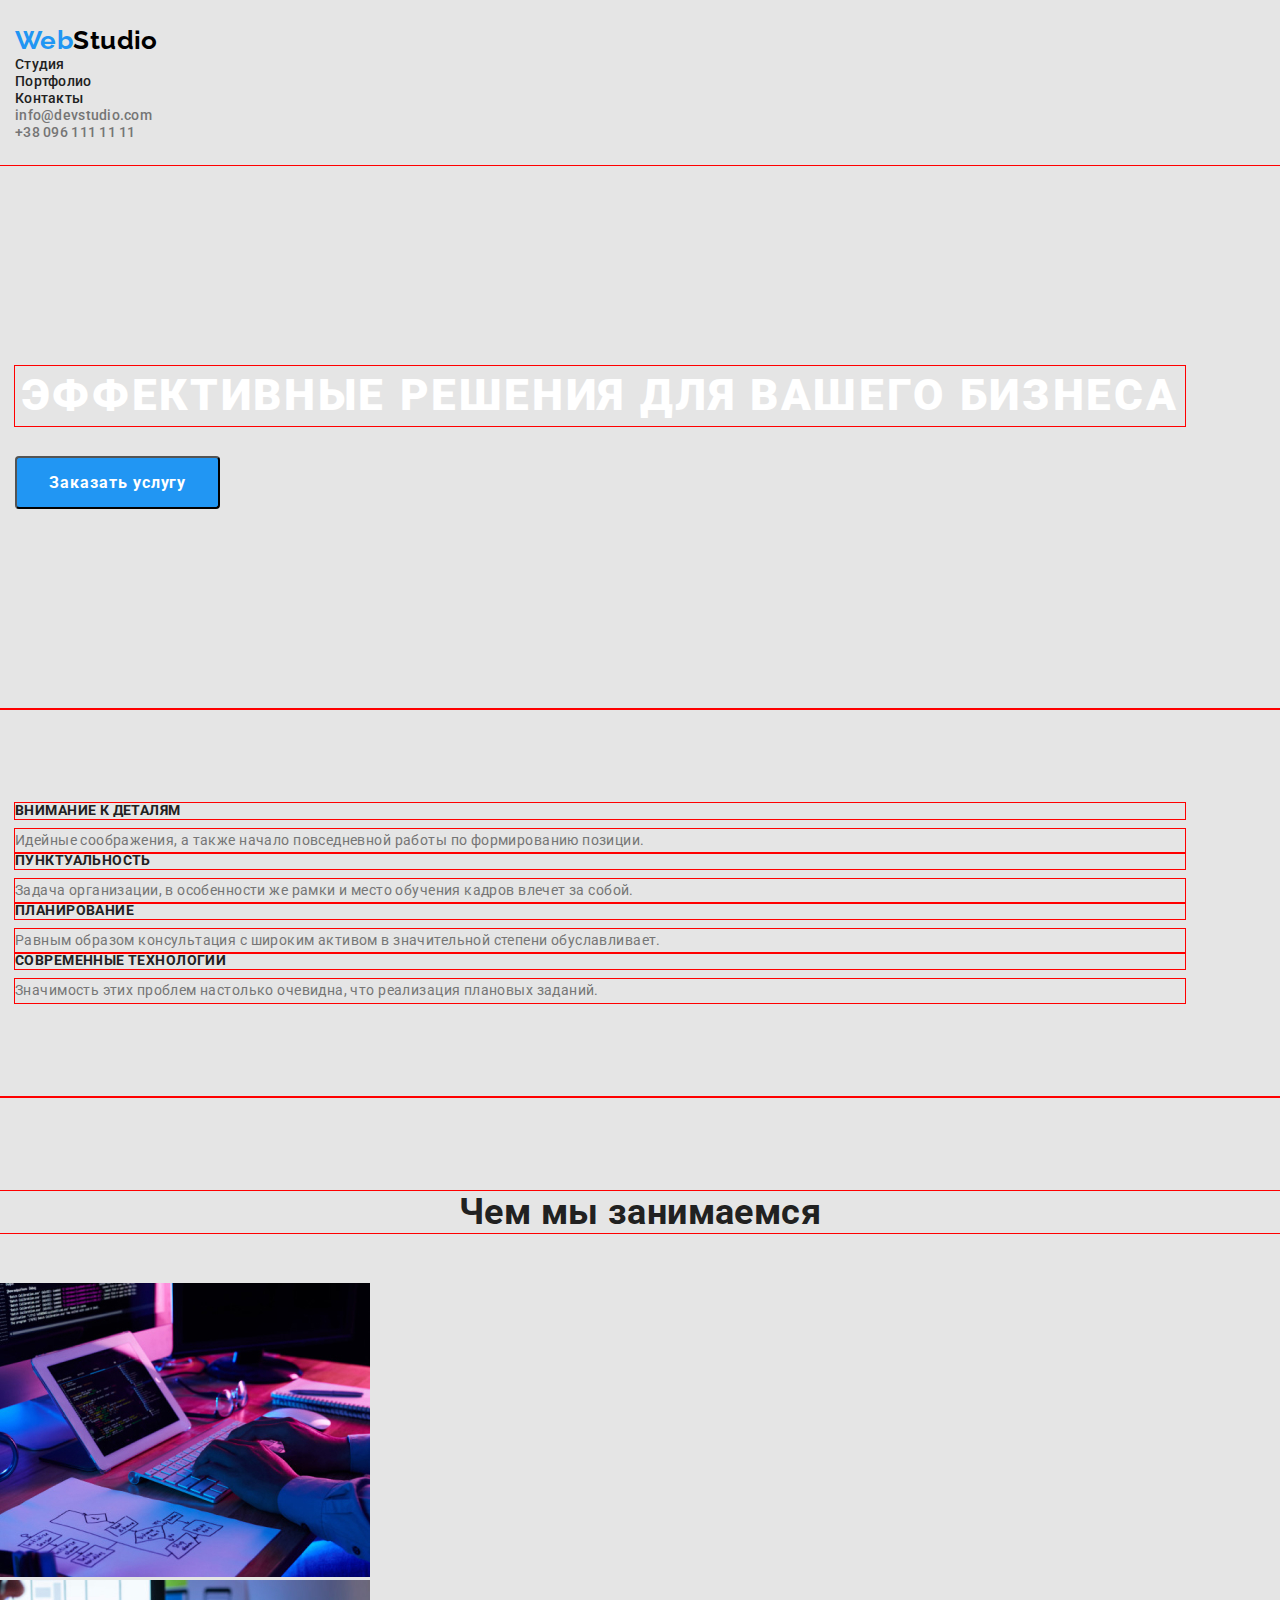
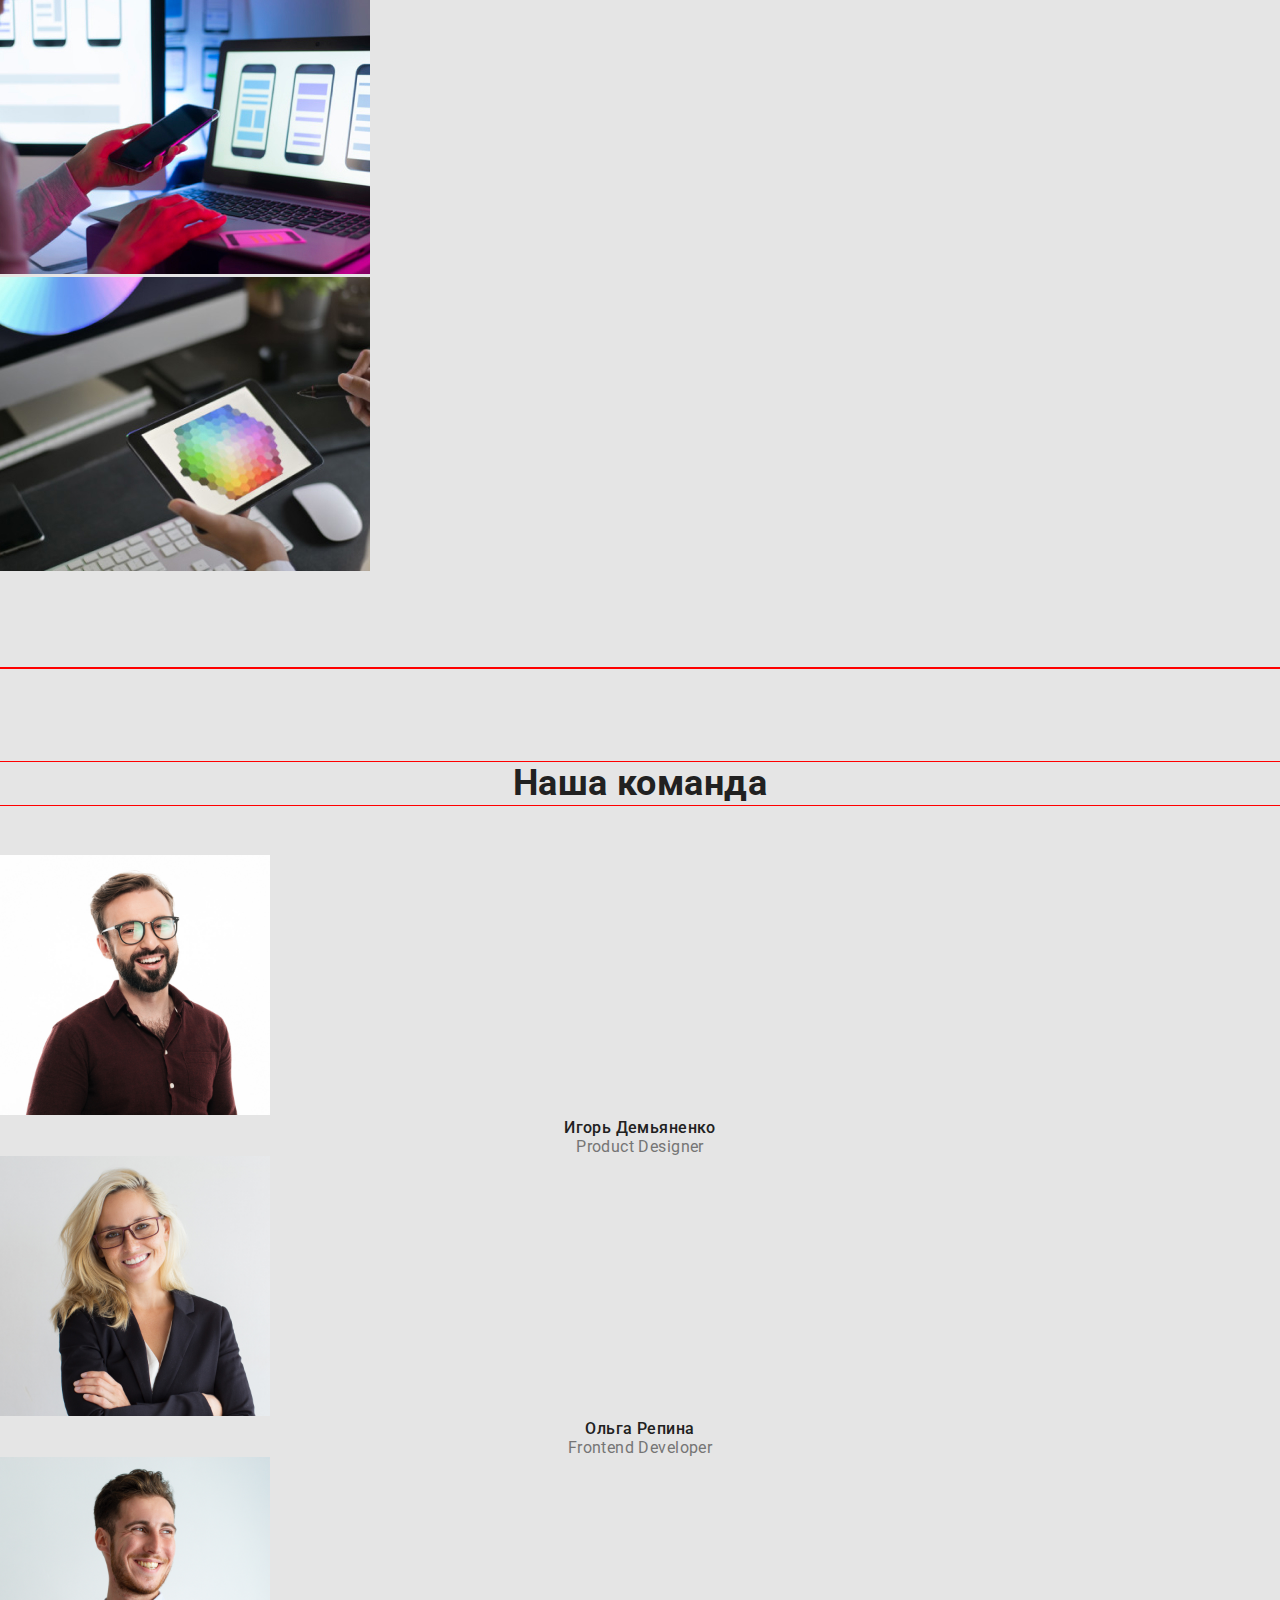
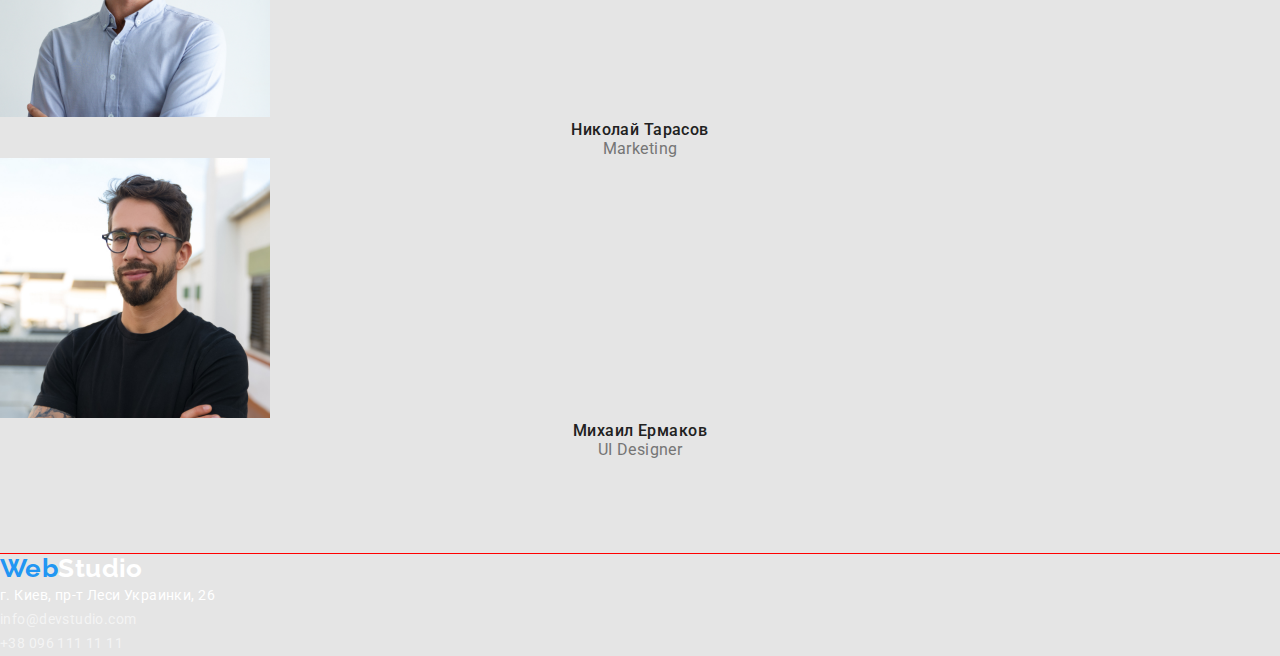
==== index.html @ 2caa2751 "first commit" ====
<!DOCTYPE html>
<html lang="ru">
  <head>
    <meta charset="UTF-8" />
    <meta http-equiv="X-UA-Compatible" content="IE=edge" />
    <meta name="viewport" content="width=device-width, initial-scale=1.0" />
    <title>WebStudio</title>
    <link rel="preconnect" href="https://fonts.googleapis.com" />
    <link rel="preconnect" href="https://fonts.gstatic.com" crossorigin />
    <link
      href="https://fonts.googleapis.com/css2?family=Raleway:wght@700&family=Roboto:wght@400;500;700;900&display=swap"
      rel="stylesheet"
    />
    <link
      rel="stylesheet"
      href="https://cdnjs.cloudflare.com/ajax/libs/modern-normalize/1.1.0/modern-normalize.min.css"
    />
    <link rel="stylesheet" href="./styles/styles.css" />
  </head>
  <body>
    <header class="header">
      <div class="container">
        <nav>
          <a href="./index.html" class="logo"> <span class="logo-blue">Web</span>Studio</a>
          <ul class="site-nav">
            <li><a href="./index.html" class="link">Студия</a></li>
            <li><a href="./portfolio.html" class="link">Портфолио</a></li>
            <li><a href="" class="link">Контакты</a></li>
          </ul>
        </nav>
        <ul class="addresses">
          <li>
            <a href="mailto:info@devstudio.com" class="link">info@devstudio.com </a>
          </li>
          <li><a href="tel:+380961111111" class="link">+38 096 111 11 11</a></li>
        </ul>
      </div>
    </header>
    <main>
      <section class="hero">
        <div class="container">
          <h1 class="hero-title">Эффективные решения для вашего бизнеса</h1>
          <button class="button primary">Заказать услугу</button>
        </div>
      </section>
      <section class="section">
        <div class="container">
          <ul class="benefits">
            <li>
              <h3 class="title">Внимание к деталям</h3>
              <p class="description">
                Идейные соображения, а также начало повседневной работы по формированию позиции.
              </p>
            </li>
            <li>
              <h3 class="title">Пунктуальность</h3>
              <p class="description">
                Задача организации, в особенности же рамки и место обучения кадров влечет за собой.
              </p>
            </li>
            <li>
              <h3 class="title">Планирование</h3>
              <p class="description">
                Равным образом консультация с широким активом в значительной степени обуславливает.
              </p>
            </li>
            <li>
              <h3 class="title">Современные технологии</h3>
              <p class="description">
                Значимость этих проблем настолько очевидна, что реализация плановых заданий.
              </p>
            </li>
          </ul>
        </div>
      </section>

      <section class="section">
        <h2 class="section-title">Чем мы занимаемся</h2>
        <ul>
          <li><img src="./img/web.jpg" alt="Web development" width="370" /></li>
          <li>
            <img src="./img/mobile.jpg" alt="Mobile development" width="370" />
          </li>
          <li><img src="./img/design.jpg" alt="Web design" width="370" /></li>
        </ul>
      </section>
      <section class="section">
        <h2 class="section-title">Наша команда</h2>
        <ul class="team">
          <li class="team-item">
            <img src="./img/demianenko.jpg" alt="Product Designer" width="270" />
            <h3 class="title">Игорь Демьяненко</h3>
            <p class="profession">Product Designer</p>
          </li>
          <li class="team-item">
            <img src="./img/riepina.jpg" alt="Frontend Developer" width="270" />
            <h3 class="title">Ольга Репина</h3>
            <p class="profession">Frontend Developer</p>
          </li>
          <li class="team-item">
            <img src="./img/tarasov.jpg" alt="Marketing" width="270" />
            <h3 class="title">Николай Тарасов</h3>
            <p class="profession">Marketing</p>
          </li>
          <li class="team-item">
            <img src="./img/ermakov.jpg" alt="UI Designer" width="270" />
            <h3 class="title">Михаил Ермаков</h3>
            <p class="profession">UI Designer</p>
          </li>
        </ul>
      </section>
    </main>
    <footer>
      <a href="./index.html" class="logo">
        <span class="logo-blue">Web</span><span class="footer-logo">Studio</span></a
      >
      <address class="footer-address">г. Киев, пр-т Леси Украинки, 26</address>
      <ul class="contacts">
        <li>
          <a href="mailto:info@devstudio.com" class="link">info@devstudio.com</a>
        </li>
        <li><a href="tel:+380961111111" class="link">+38 096 111 11 11</a></li>
      </ul>
    </footer>
  </body>
</html>
---- styles/styles.css ----
/* цвет соновного текста #757575 */

/* вторичный цвет текста #212121 */

/* акцент #2196F3 */

/* цвет фона #F5F4FA */

:root {
  --primary-text-color: #757575;
  --title-text-color: #212121;
  --accent-color: #2196f3;
  --white: #ffffff;
}

body {
  background-color: #e5e5e5;
  color: var(--primary-text-color);

  font-family: 'Roboto', sans-serif;
  letter-spacing: 0.03em;
  font-size: 14px;
}
body a {
  text-decoration: none;
}
ul {
  padding-left: 0;
  margin-top: 0;
  margin-bottom: 0;
}

h1,
h2,
h3,
p {
  margin: 0;
}

.container {
  width: 1200px;
  padding-left: 15px;
  padding-right: 15px;
}

.header {
  padding-top: 25px;
  padding-bottom: 25px;
}
/* logo */
.logo {
  color: #000000;

  font-family: 'Raleway', sans-serif;
  font-weight: 700;
  font-size: 26px;
  line-height: 1.19;
}
.logo .logo-blue {
  color: #2196f3;
}

ul {
  list-style: none;
}

/* site-nav */
.site-nav .link {
  color: var(--title-text-color);

  font-weight: 500;
  line-height: 1.14;
  letter-spacing: 0.02em;
}
.site-nav .link:hover,
.site-nav .link:focus {
  color: #2196f3;
}

/* addresses */
.addresses .link {
  color: var(--primary-text-color);

  font-weight: 500;
  line-height: 1.14;
  letter-spacing: 0.02em;
}
.addresses .link:hover,
.addresses .link:focus {
  color: #2196f3;
}

/* Sections */

.hero {
  padding-top: 200px;
  padding-bottom: 200px;
  outline: 1px solid red;
}

.hero-title {
  color: var(--white);

  font-weight: 900;
  font-size: 44px;
  line-height: 1.36;
  text-align: center;
  letter-spacing: 0.06em;
  text-transform: uppercase;

  margin-bottom: 30px;
  outline: 1px solid red;
}

.section {
  padding: 94px 0;
  outline: 1px solid red;
}

.section-title {
  color: var(--title-text-color);

  font-weight: 700;
  font-size: 36px;
  line-height: 1.17;
  text-align: center;

  outline: 1px solid red;
  margin-bottom: 50px;
}
/* .benefits {
  outline: 1px solid red;
} */

.benefits .title {
  color: var(--title-text-color);

  font-weight: 700;
  font-size: 14px;
  line-height: 1.14;
  letter-spacing: 0.03em;
  text-transform: uppercase;

  outline: 1px solid red;
  margin-bottom: 10px;
}

.benefits .description {
  font-weight: 400;
  font-size: 14px;
  line-height: 1.71;

  outline: 1px solid red;
}

/* Team */
.team .title {
  color: var(--title-text-color);

  font-weight: 500;
  font-size: 16px;
  line-height: 1.19;
  text-align: center;
}

.team-item .profession {
  font-weight: 400;
  font-size: 16px;
  line-height: 1.19;
  text-align: center;
}

/* button */
.hero .button {
  font-weight: 700;
  font-size: 16px;
  line-height: 1.87;
  letter-spacing: 0.06em;
}

.button.primary {
  color: var(--white);
  background-color: var(--accent-color);

  padding: 10px 32px;
  border-radius: 4px;
  min-width: 200px;
}

.button.primary:hover {
  color: var(--accent-color);
  background-color: var(--white);
  cursor: pointer;
}

.button.secondary {
  color: var(--accent-color);
  background-color: var(--white);
}

/* footer */
.footer-logo {
  color: var(--white);
}
.footer-address {
  font-style: normal;
  color: var(--white);
}
.contacts .link {
  color: rgba(255, 255, 255, 0.6);
}

.footer-address,
.contacts {
  font-weight: 400;
  font-size: 14px;
  line-height: 1.71;
}

/* portfolio page */
.filters {
  text-align: center;
}
.filters .button {
  font-family: inherit;
  color: var(--title-text-color);
  background-color: #f5f4fa;

  cursor: pointer;
  font-weight: 500;
  font-size: 16px;
  line-height: 1.62;
}
.filters .button:hover,
.filters .button:focus {
  color: var(--white);
  background-color: var(--accent-color);
}
.works-list a {
  text-decoration: none;
}
.works-list .title {
  color: var(--title-text-color);

  font-weight: 700;
  font-size: 18px;
  line-height: 2;
  letter-spacing: 0.06em;
}
.works-list .description {
  color: var(--primary-text-color);

  font-size: 16px;
  line-height: 1.87;
}
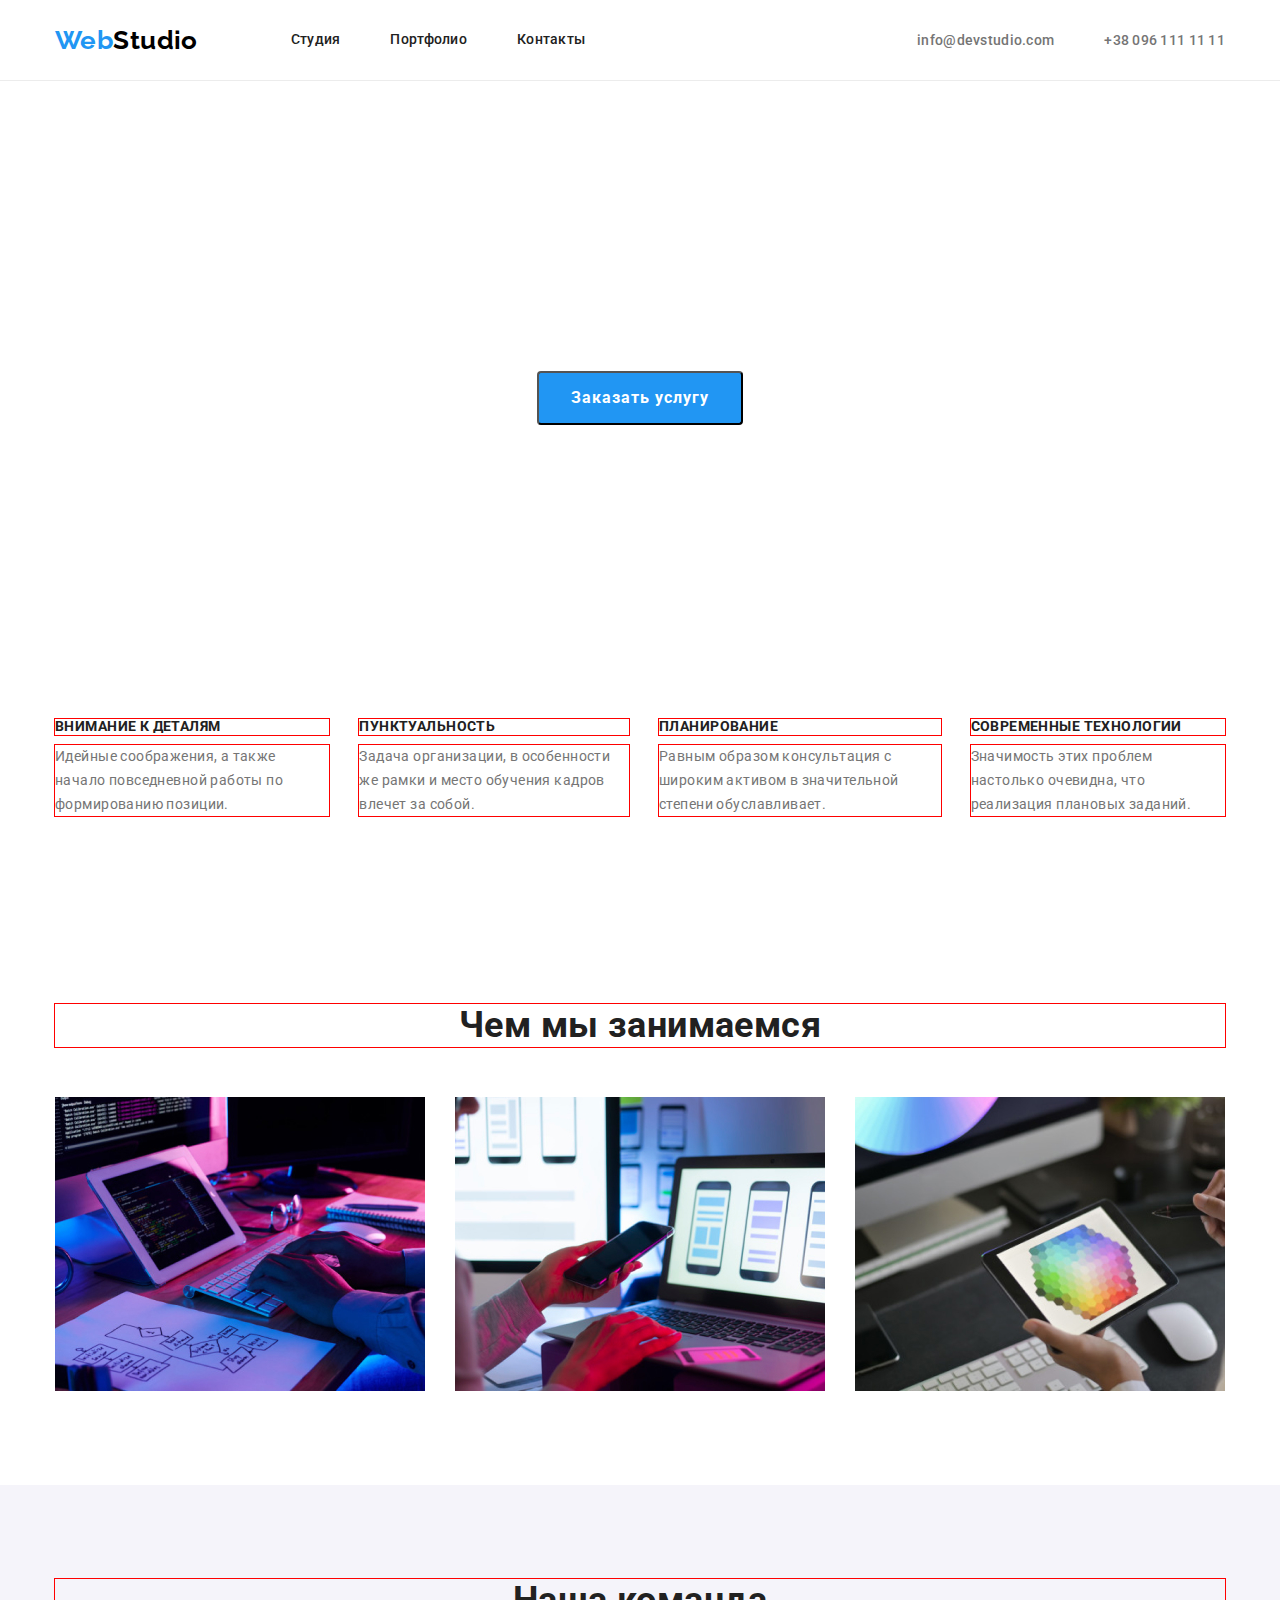
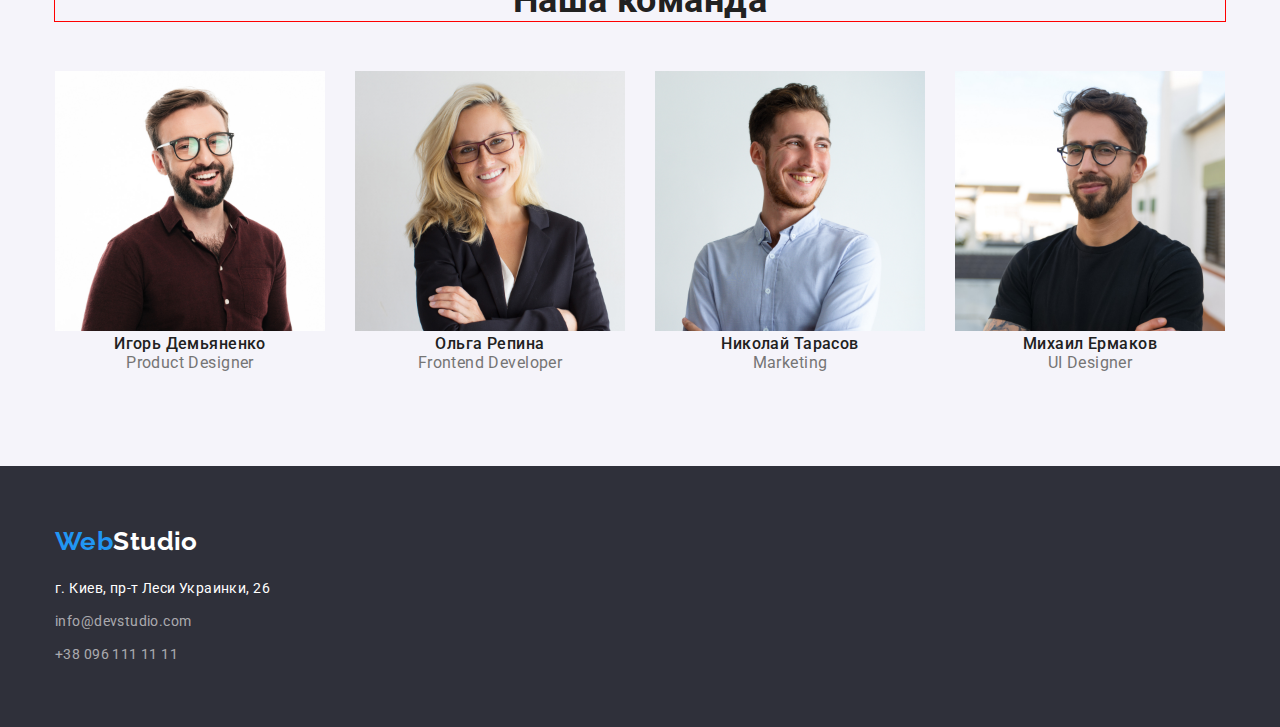
==== commit 486eab1a: "добавляет стили для позиционирования элементов" ====
--- a/index.html
+++ b/index.html
@@ -19,20 +19,20 @@
   </head>
   <body>
     <header class="header">
-      <div class="container">
-        <nav>
+      <div class="container main-nav">
+        <nav class="nav">
           <a href="./index.html" class="logo"> <span class="logo-blue">Web</span>Studio</a>
           <ul class="site-nav">
-            <li><a href="./index.html" class="link">Студия</a></li>
-            <li><a href="./portfolio.html" class="link">Портфолио</a></li>
-            <li><a href="" class="link">Контакты</a></li>
+            <li class="item"><a href="./index.html" class="link">Студия</a></li>
+            <li class="item"><a href="./portfolio.html" class="link">Портфолио</a></li>
+            <li class="item"><a href="" class="link">Контакты</a></li>
           </ul>
         </nav>
         <ul class="addresses">
-          <li>
+          <li class="item">
             <a href="mailto:info@devstudio.com" class="link">info@devstudio.com </a>
           </li>
-          <li><a href="tel:+380961111111" class="link">+38 096 111 11 11</a></li>
+          <li class="item"><a href="tel:+380961111111" class="link">+38 096 111 11 11</a></li>
         </ul>
       </div>
     </header>
@@ -46,25 +46,25 @@
       <section class="section">
         <div class="container">
           <ul class="benefits">
-            <li>
+            <li class="item">
               <h3 class="title">Внимание к деталям</h3>
               <p class="description">
                 Идейные соображения, а также начало повседневной работы по формированию позиции.
               </p>
             </li>
-            <li>
+            <li class="item">
               <h3 class="title">Пунктуальность</h3>
               <p class="description">
                 Задача организации, в особенности же рамки и место обучения кадров влечет за собой.
               </p>
             </li>
-            <li>
+            <li class="item">
               <h3 class="title">Планирование</h3>
               <p class="description">
                 Равным образом консультация с широким активом в значительной степени обуславливает.
               </p>
             </li>
-            <li>
+            <li class="item">
               <h3 class="title">Современные технологии</h3>
               <p class="description">
                 Значимость этих проблем настолько очевидна, что реализация плановых заданий.
@@ -75,52 +75,59 @@
       </section>
 
       <section class="section">
-        <h2 class="section-title">Чем мы занимаемся</h2>
-        <ul>
-          <li><img src="./img/web.jpg" alt="Web development" width="370" /></li>
-          <li>
-            <img src="./img/mobile.jpg" alt="Mobile development" width="370" />
-          </li>
-          <li><img src="./img/design.jpg" alt="Web design" width="370" /></li>
-        </ul>
+        <div class="container">
+          <h2 class="section-title">Чем мы занимаемся</h2>
+          <ul class="works">
+            <li class="item"><img src="./img/web.jpg" alt="Web development" width="370" /></li>
+            <li class="item">
+              <img src="./img/mobile.jpg" alt="Mobile development" width="370" />
+            </li>
+            <li class="item"><img src="./img/design.jpg" alt="Web design" width="370" /></li>
+          </ul>
+        </div>
       </section>
-      <section class="section">
-        <h2 class="section-title">Наша команда</h2>
-        <ul class="team">
-          <li class="team-item">
-            <img src="./img/demianenko.jpg" alt="Product Designer" width="270" />
-            <h3 class="title">Игорь Демьяненко</h3>
-            <p class="profession">Product Designer</p>
-          </li>
-          <li class="team-item">
-            <img src="./img/riepina.jpg" alt="Frontend Developer" width="270" />
-            <h3 class="title">Ольга Репина</h3>
-            <p class="profession">Frontend Developer</p>
-          </li>
-          <li class="team-item">
-            <img src="./img/tarasov.jpg" alt="Marketing" width="270" />
-            <h3 class="title">Николай Тарасов</h3>
-            <p class="profession">Marketing</p>
-          </li>
-          <li class="team-item">
-            <img src="./img/ermakov.jpg" alt="UI Designer" width="270" />
-            <h3 class="title">Михаил Ермаков</h3>
-            <p class="profession">UI Designer</p>
-          </li>
-        </ul>
+      <section class="section team-bg">
+        <div class="container">
+          <h2 class="section-title">Наша команда</h2>
+          <ul class="team">
+            <li class="team-item">
+              <img src="./img/demianenko.jpg" alt="Product Designer" width="270" />
+              <h3 class="title">Игорь Демьяненко</h3>
+              <p class="profession">Product Designer</p>
+            </li>
+            <li class="team-item">
+              <img src="./img/riepina.jpg" alt="Frontend Developer" width="270" />
+              <h3 class="title">Ольга Репина</h3>
+              <p class="profession">Frontend Developer</p>
+            </li>
+            <li class="team-item">
+              <img src="./img/tarasov.jpg" alt="Marketing" width="270" />
+              <h3 class="title">Николай Тарасов</h3>
+              <p class="profession">Marketing</p>
+            </li>
+            <li class="team-item">
+              <img src="./img/ermakov.jpg" alt="UI Designer" width="270" />
+              <h3 class="title">Михаил Ермаков</h3>
+              <p class="profession">UI Designer</p>
+            </li>
+          </ul>
+        </div>
       </section>
     </main>
-    <footer>
-      <a href="./index.html" class="logo">
-        <span class="logo-blue">Web</span><span class="footer-logo">Studio</span></a
-      >
-      <address class="footer-address">г. Киев, пр-т Леси Украинки, 26</address>
-      <ul class="contacts">
-        <li>
-          <a href="mailto:info@devstudio.com" class="link">info@devstudio.com</a>
-        </li>
-        <li><a href="tel:+380961111111" class="link">+38 096 111 11 11</a></li>
-      </ul>
+
+    <footer class="footer">
+      <div class="container">
+        <a href="./index.html" class="logo">
+          <span class="logo-blue">Web</span><span class="footer-logo">Studio</span></a
+        >
+        <address class="footer-address">г. Киев, пр-т Леси Украинки, 26</address>
+        <ul class="contacts">
+          <li class="item">
+            <a href="mailto:info@devstudio.com" class="link">info@devstudio.com</a>
+          </li>
+          <li class="item"><a href="tel:+380961111111" class="link">+38 096 111 11 11</a></li>
+        </ul>
+      </div>
     </footer>
   </body>
 </html>
--- a/styles/styles.css
+++ b/styles/styles.css
@@ -14,7 +14,7 @@
 }
 
 body {
-  background-color: #e5e5e5;
+  background-color: var(--white);
   color: var(--primary-text-color);
 
   font-family: 'Roboto', sans-serif;
@@ -39,14 +39,14 @@
 
 .container {
   width: 1200px;
+  margin-left: auto;
+  margin-right: auto;
   padding-left: 15px;
   padding-right: 15px;
-}
-
-.header {
-  padding-top: 25px;
-  padding-bottom: 25px;
-}
+
+  /* background-color: teal; */
+}
+
 /* logo */
 .logo {
   color: #000000;
@@ -57,17 +57,40 @@
   line-height: 1.19;
 }
 .logo .logo-blue {
-  color: #2196f3;
+  color: var(--accent-color);
 }
 
 ul {
   list-style: none;
 }
 
+/* main nav */
+.main-nav,
+.nav {
+  display: flex;
+  align-items: center;
+}
+
 /* site-nav */
+
+.site-nav {
+  display: flex;
+  margin-left: 93px;
+}
+
+.site-nav .item {
+  /* outline: 1px solid red; */
+}
+
+.site-nav > .item + .item {
+  margin-left: 50px;
+}
 .site-nav .link {
-  color: var(--title-text-color);
-
+  display: block;
+  padding-top: 32px;
+  padding-bottom: 32px;
+
+  color: var(--title-text-color);
   font-weight: 500;
   line-height: 1.14;
   letter-spacing: 0.02em;
@@ -78,6 +101,14 @@
 }
 
 /* addresses */
+
+.addresses {
+  display: flex;
+  margin-left: auto;
+}
+.addresses > .item + .item {
+  margin-left: 50px;
+}
 .addresses .link {
   color: var(--primary-text-color);
 
@@ -90,12 +121,18 @@
   color: #2196f3;
 }
 
+.header {
+  border-bottom: 1px solid #ececec;
+}
+
 /* Sections */
 
 .hero {
   padding-top: 200px;
   padding-bottom: 200px;
-  outline: 1px solid red;
+  /* outline: 1px solid red; */
+
+  text-align: center;
 }
 
 .hero-title {
@@ -109,12 +146,12 @@
   text-transform: uppercase;
 
   margin-bottom: 30px;
-  outline: 1px solid red;
+  /* outline: 1px solid red; */
 }
 
 .section {
   padding: 94px 0;
-  outline: 1px solid red;
+  /* outline: 1px solid red; */
 }
 
 .section-title {
@@ -128,9 +165,18 @@
   outline: 1px solid red;
   margin-bottom: 50px;
 }
+/* finished 22.07 */
 /* .benefits {
   outline: 1px solid red;
 } */
+
+.benefits {
+  display: flex;
+}
+
+.benefits .item + .item {
+  margin-left: 30px;
+}
 
 .benefits .title {
   color: var(--title-text-color);
@@ -153,7 +199,30 @@
   outline: 1px solid red;
 }
 
+/* Works */
+.works {
+  display: flex;
+}
+.works img {
+  display: block;
+}
+.works .item + .item {
+  margin-left: 30px;
+}
+
 /* Team */
+
+.team {
+  display: flex;
+}
+
+.team .team-item + .team-item {
+  margin-left: 30px;
+}
+
+.team-bg {
+  background-color: #f5f4fa;
+}
 .team .title {
   color: var(--title-text-color);
 
@@ -199,15 +268,30 @@
 }
 
 /* footer */
+.footer {
+  padding-top: 60px;
+  padding-bottom: 60px;
+
+  background-color: #2f303a;
+}
+footer .logo {
+  display: inline-block;
+  margin-bottom: 20px;
+}
 .footer-logo {
   color: var(--white);
 }
 .footer-address {
+  display: block;
   font-style: normal;
   color: var(--white);
+  margin-bottom: 9px;
 }
 .contacts .link {
   color: rgba(255, 255, 255, 0.6);
+}
+.contacts .item + .item {
+  margin-top: 9px;
 }
 
 .footer-address,
@@ -217,14 +301,25 @@
   line-height: 1.71;
 }
 
-/* portfolio page */
+/* Portfolio page */
+
 .filters {
-  text-align: center;
+  display: flex;
+  justify-content: center;
+
+  margin-bottom: 50px;
+}
+.filters .item + .item {
+  margin-left: 8px;
 }
 .filters .button {
+  padding: 6px 22px;
+
   font-family: inherit;
   color: var(--title-text-color);
   background-color: #f5f4fa;
+  border-color: transparent;
+  border-radius: 4px;
 
   cursor: pointer;
   font-weight: 500;
@@ -236,6 +331,30 @@
   color: var(--white);
   background-color: var(--accent-color);
 }
+
+.works-list {
+  display: flex;
+  flex-wrap: wrap;
+  justify-content: space-between;
+}
+
+.works-list > .item {
+  width: 370px;
+  margin-right: 30px;
+  margin-bottom: 30px;
+
+  border-bottom: 1px solid #eeeeee;
+}
+.works-list > .item:nth-last-child(-n + 3) {
+  margin-bottom: 0;
+}
+.works-list > .item:nth-child(3n) {
+  margin-right: 0;
+}
+.works-list > .item img {
+  display: block;
+}
+
 .works-list a {
   text-decoration: none;
 }
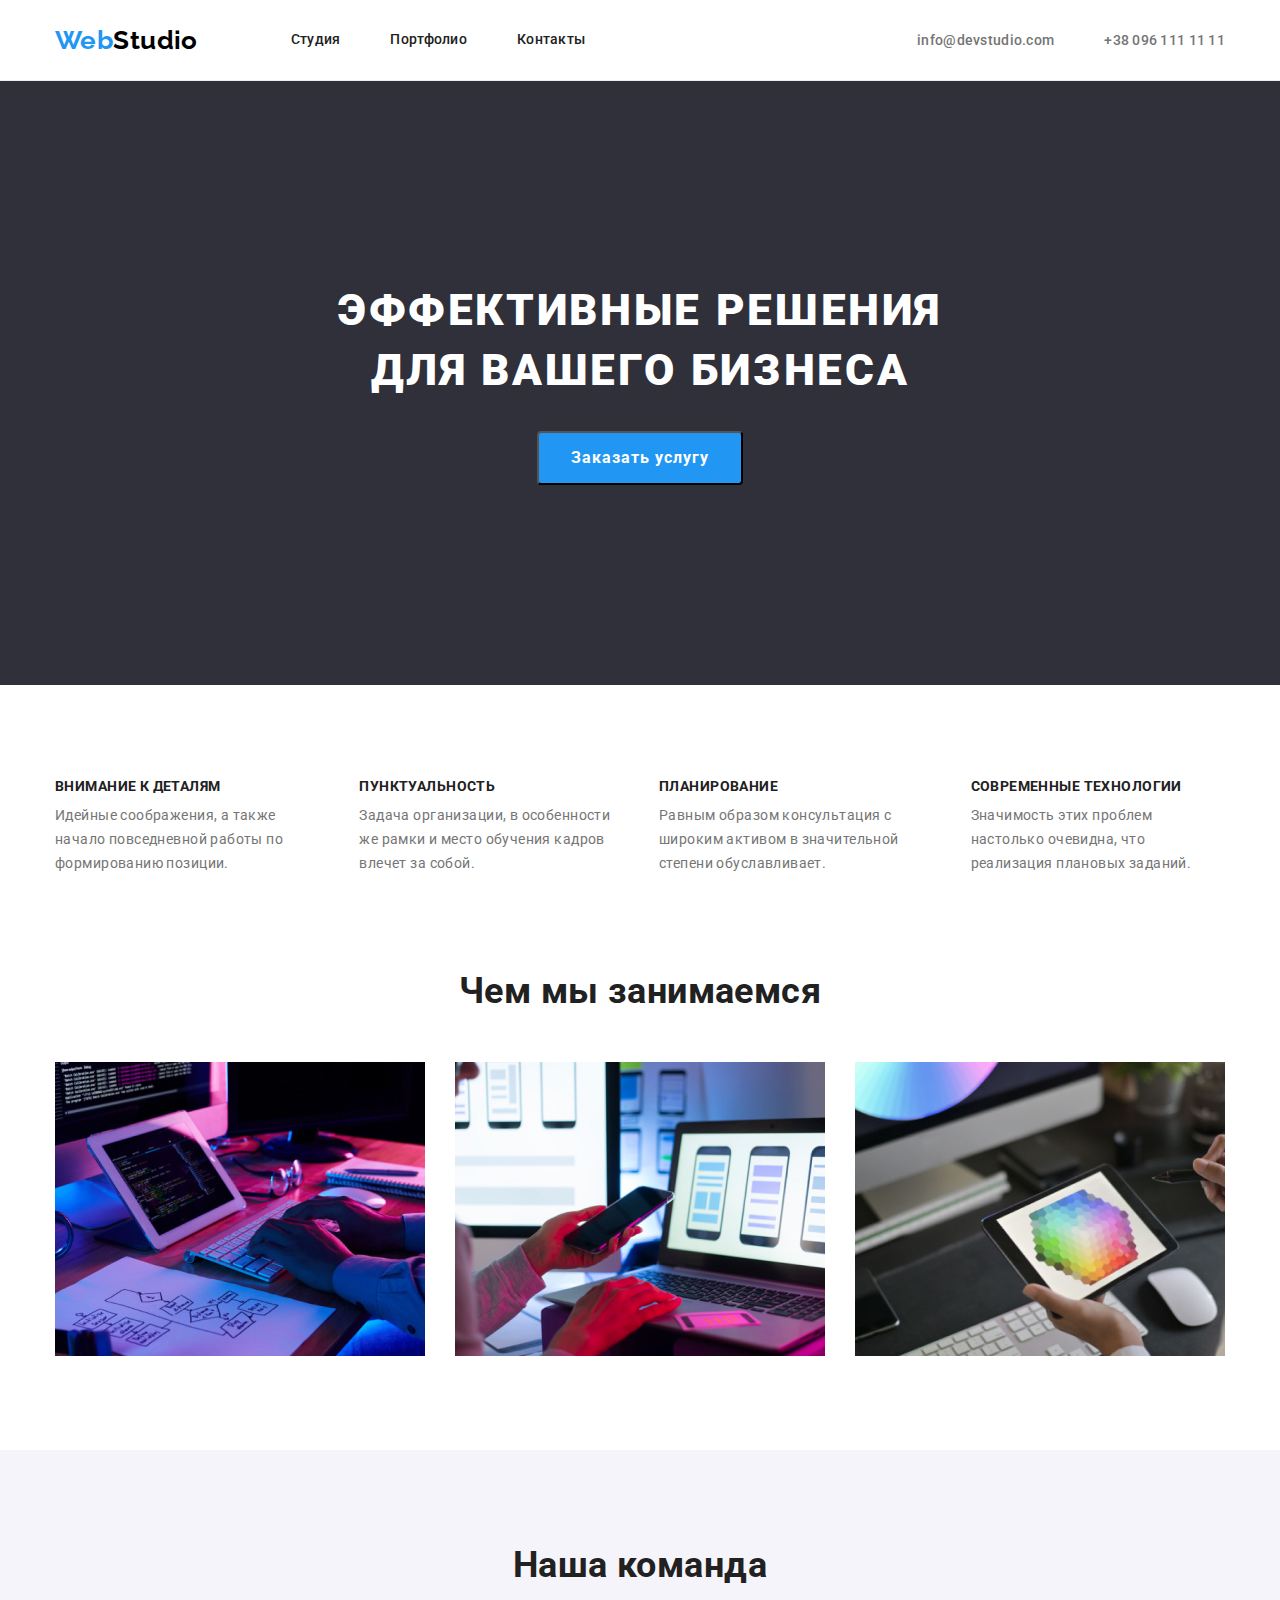
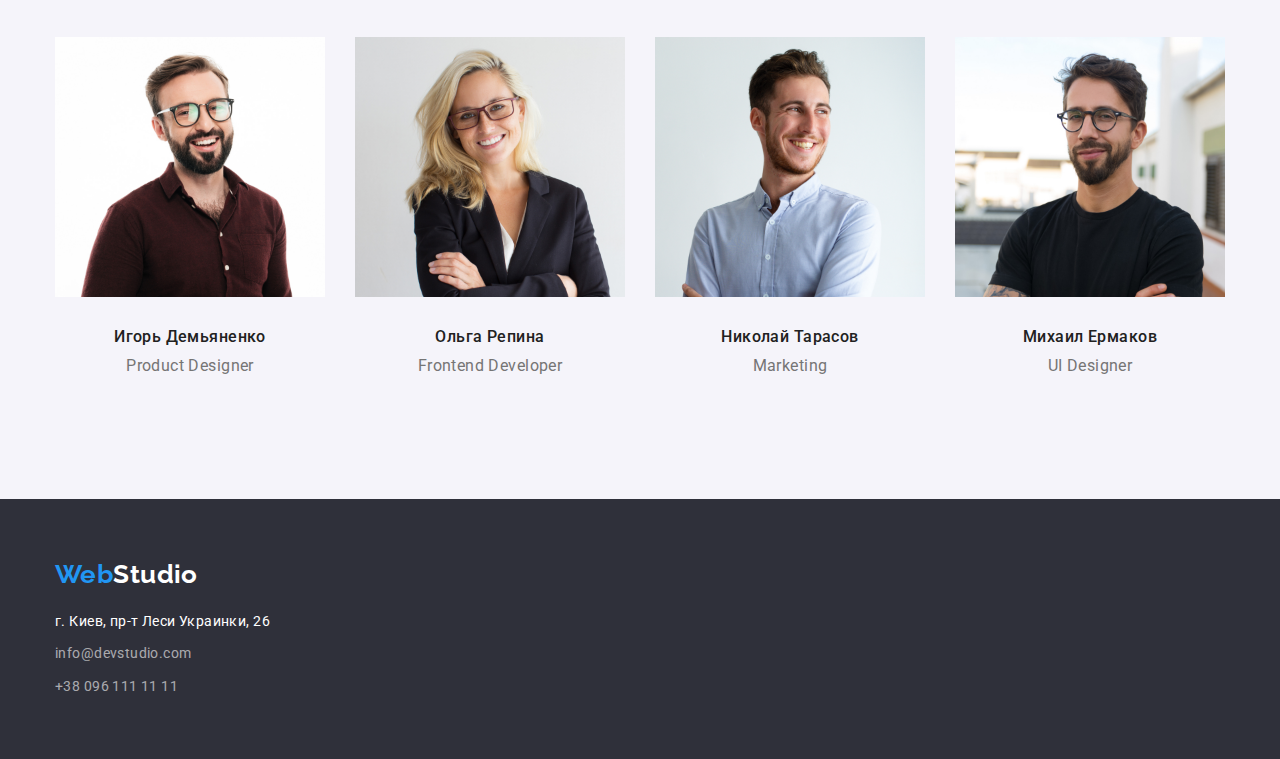
==== commit fda4a605: "применяет правки в элементах" ====
--- a/index.html
+++ b/index.html
@@ -74,7 +74,7 @@
         </div>
       </section>
 
-      <section class="section">
+      <section class="section no-padding">
         <div class="container">
           <h2 class="section-title">Чем мы занимаемся</h2>
           <ul class="works">
@@ -92,23 +92,31 @@
           <ul class="team">
             <li class="team-item">
               <img src="./img/demianenko.jpg" alt="Product Designer" width="270" />
-              <h3 class="title">Игорь Демьяненко</h3>
-              <p class="profession">Product Designer</p>
+              <div class="description">
+                <h3 class="title">Игорь Демьяненко</h3>
+                <p class="profession">Product Designer</p>
+              </div>
             </li>
             <li class="team-item">
               <img src="./img/riepina.jpg" alt="Frontend Developer" width="270" />
-              <h3 class="title">Ольга Репина</h3>
-              <p class="profession">Frontend Developer</p>
+              <div class="description">
+                <h3 class="title">Ольга Репина</h3>
+                <p class="profession">Frontend Developer</p>
+              </div>
             </li>
             <li class="team-item">
               <img src="./img/tarasov.jpg" alt="Marketing" width="270" />
-              <h3 class="title">Николай Тарасов</h3>
-              <p class="profession">Marketing</p>
+              <div class="description">
+                <h3 class="title">Николай Тарасов</h3>
+                <p class="profession">Marketing</p>
+              </div>
             </li>
             <li class="team-item">
               <img src="./img/ermakov.jpg" alt="UI Designer" width="270" />
-              <h3 class="title">Михаил Ермаков</h3>
-              <p class="profession">UI Designer</p>
+              <div class="description">
+                <h3 class="title">Михаил Ермаков</h3>
+                <p class="profession">UI Designer</p>
+              </div>
             </li>
           </ul>
         </div>
--- a/styles/styles.css
+++ b/styles/styles.css
@@ -11,6 +11,8 @@
   --title-text-color: #212121;
   --accent-color: #2196f3;
   --white: #ffffff;
+  --bg-color-primary: #2f303a;
+  --bg-color-secondary: #f5f4fa;
 }
 
 body {
@@ -133,6 +135,8 @@
   /* outline: 1px solid red; */
 
   text-align: center;
+
+  background-color: var(--bg-color-primary);
 }
 
 .hero-title {
@@ -145,13 +149,21 @@
   letter-spacing: 0.06em;
   text-transform: uppercase;
 
+  width: 696px;
   margin-bottom: 30px;
+  margin-right: auto;
+  margin-left: auto;
+
   /* outline: 1px solid red; */
 }
 
 .section {
   padding: 94px 0;
   /* outline: 1px solid red; */
+}
+
+.no-padding {
+  padding-top: 0;
 }
 
 .section-title {
@@ -162,7 +174,7 @@
   line-height: 1.17;
   text-align: center;
 
-  outline: 1px solid red;
+  /* outline: 1px solid red; */
   margin-bottom: 50px;
 }
 /* finished 22.07 */
@@ -187,7 +199,7 @@
   letter-spacing: 0.03em;
   text-transform: uppercase;
 
-  outline: 1px solid red;
+  /* outline: 1px solid red; */
   margin-bottom: 10px;
 }
 
@@ -196,7 +208,7 @@
   font-size: 14px;
   line-height: 1.71;
 
-  outline: 1px solid red;
+  /* outline: 1px solid red; */
 }
 
 /* Works */
@@ -215,13 +227,16 @@
 .team {
   display: flex;
 }
+.team-item > img {
+  display: block;
+}
 
 .team .team-item + .team-item {
   margin-left: 30px;
 }
 
 .team-bg {
-  background-color: #f5f4fa;
+  background-color: var(--bg-color-secondary);
 }
 .team .title {
   color: var(--title-text-color);
@@ -237,6 +252,13 @@
   font-size: 16px;
   line-height: 1.19;
   text-align: center;
+}
+.team-item > .description {
+  padding-top: 30px;
+  padding-bottom: 30px;
+}
+.description > .title {
+  margin-bottom: 10px;
 }
 
 /* button */
@@ -272,9 +294,9 @@
   padding-top: 60px;
   padding-bottom: 60px;
 
-  background-color: #2f303a;
-}
-footer .logo {
+  background-color: var(--bg-color-primary);
+}
+.footer .logo {
   display: inline-block;
   margin-bottom: 20px;
 }
@@ -317,7 +339,7 @@
 
   font-family: inherit;
   color: var(--title-text-color);
-  background-color: #f5f4fa;
+  background-color: var(--bg-color-secondary);
   border-color: transparent;
   border-radius: 4px;
 
@@ -342,8 +364,6 @@
   width: 370px;
   margin-right: 30px;
   margin-bottom: 30px;
-
-  border-bottom: 1px solid #eeeeee;
 }
 .works-list > .item:nth-last-child(-n + 3) {
   margin-bottom: 0;
@@ -372,3 +392,21 @@
   font-size: 16px;
   line-height: 1.87;
 }
+
+.works-list > .item > img {
+  display: block;
+}
+
+.works-name {
+  padding-top: 20px;
+  padding-bottom: 20px;
+  padding-right: 24px;
+  padding-left: 24px;
+
+  border-bottom: 1px solid #eeeeee;
+  border-right: 1px solid #eeeeee;
+  border-left: 1px solid #eeeeee;
+}
+.works-list > .item .title {
+  margin-bottom: 4px;
+}
